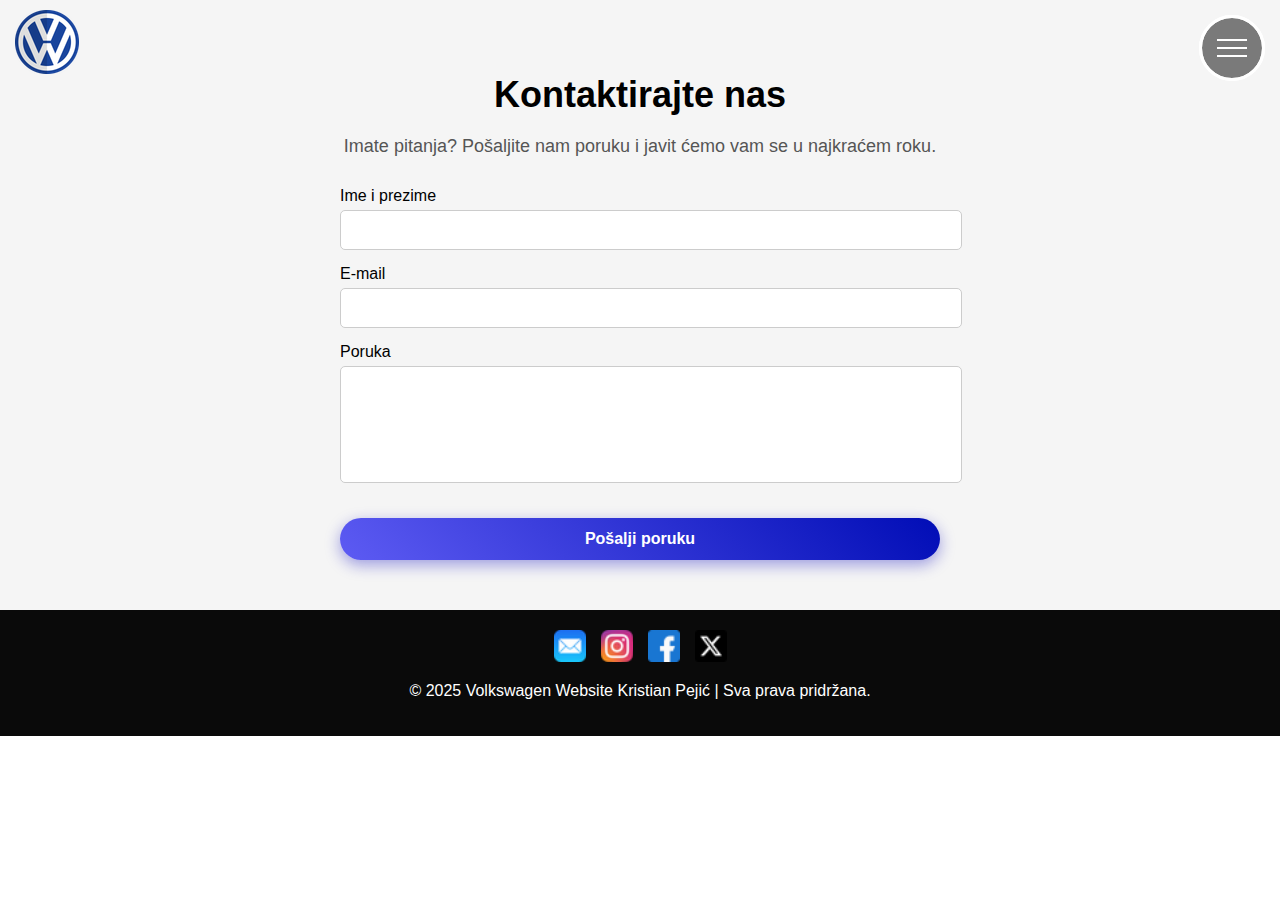
==== contact.html @ 03350bb5 "Initial commit" ====
<!DOCTYPE html>
<html lang="hr">
  <head>
    <meta charset="UTF-8" />
    <meta name="viewport" content="width=device-width, initial-scale=1.0" />
    <title>Volkswagen | Kontakt</title>
    <link rel="stylesheet" href="styles.css" />
    <script defer src="main.js"></script>
  </head>
  <body>
    <!-- Navbar -->
    <section id="header">
      <div class="header container">
        <div class="nav-bar">
          <div class="brand">
            <a href="index.html">
              <img src="assets/volkswagen.png" />
            </a>
          </div>
          <div class="nav-list">
            <div class="hamburger">
              <div class="bar"></div>
            </div>
            <ul>
              <li><a href="index.html" data-after="Home">Početna</a></li>
              <li><a href="models.html" data-after="Modeli">Modeli</a></li>
              <li><a href="history.html" data-after="Povijest">Povijest</a></li>
              <li><a href="gallery.html" data-after="Galerija">Galerija</a></li>
              <li><a href="contact.html" data-after="Kontakt">Kontakt</a></li>
            </ul>
          </div>
        </div>
      </div>
    </section>

    <!-- Contact Section -->
    <section class="contact">
      <div class="container">
        <h1>Kontaktirajte nas</h1>
        <p>
          Imate pitanja? Pošaljite nam poruku i javit ćemo vam se u najkraćem
          roku.
        </p>

        <form id="contact-form">
          <div class="form-group">
            <label for="name">Ime i prezime</label>
            <input type="text" id="name" name="name" required />
          </div>

          <div class="form-group">
            <label for="email">E-mail</label>
            <input type="email" id="email" name="email" required />
          </div>

          <div class="form-group">
            <label for="message">Poruka</label>
            <textarea id="message" name="message" rows="5" required></textarea>
          </div>

          <button type="submit" class="btn">Pošalji poruku</button>
        </form>
      </div>
    </section>

    <!-- Footer -->
    <footer class="footer">
      <div class="social-icons">
        <a href="mailto:example@email.com" target="_blank">
          <img src="assets/mail.png" alt="Mail" />
        </a>
        <a href="https://www.instagram.com" target="_blank">
          <img src="assets/instagram.png" alt="Instagram" />
        </a>
        <a href="https://www.facebook.com" target="_blank">
          <img src="assets/facebook.png" alt="Facebook" />
        </a>
        <a href="https://www.twitter.com" target="_blank">
          <img src="assets/twitter.png" alt="Twitter" />
        </a>
      </div>
      <p>
        &copy; 2025 Volkswagen Website Kristian Pejić | Sva prava pridržana.
      </p>
    </footer>
  </body>
</html>
---- styles.css ----
body {
  margin: 0;
  font-family: Arial, sans-serif;
}
.brand {
  margin-top: 10px;
  margin-left: 5px;
  z-index: 3000;
}

.hero {
  position: relative;
  height: 100vh;
  display: flex;
  flex-direction: column;
  align-items: center;
  justify-content: center;
  text-align: center;
  color: white;
  overflow: hidden;
}

.hero-video {
  position: absolute;
  top: 0;
  left: 0;
  width: 100%;
  height: 100%;
  object-fit: cover;
  z-index: -1;
}

.hero-overlay {
  position: absolute;
  top: 0;
  left: 0;
  width: 100%;
  height: 100%;
  background: rgba(0, 0, 0, 0.5);
  z-index: 1;
}

.hero-content {
  position: relative;
  z-index: 2;
  text-align: center;
  width: 90%;
  max-width: 600px;
}

.text-slider-container {
  position: relative;
  display: inline-block;
  font-size: 40px;
  font-weight: bold;
  color: white;
  overflow: hidden;
}

.text-slider span {
  opacity: 0;
  position: absolute;
  transition: opacity 0.5s ease-in-out;
}

.text-slider span.active {
  opacity: 1;
}

.btn {
  display: inline-block;
  margin-top: 20px;
  padding: 12px 24px;
  font-size: 16px;
  font-weight: bold;
  text-decoration: none;
  color: white;
  background: linear-gradient(45deg, #5d5bf3, #010db6);
  border: none;
  border-radius: 25px;
  box-shadow: 0px 5px 15px rgba(26, 23, 192, 0.4);
  transition: transform 0.3s ease-in-out, box-shadow 0.3s ease-in-out;
}

.btn:hover {
  transform: translateY(-3px);
  box-shadow: 0px 10px 20px rgba(38, 68, 199, 0.6);
}

.footer {
  background: #0a0a0a;
  color: white;
  text-align: center;
  padding: 20px;
}

.footer .social-icons {
  display: flex;
  justify-content: center;
  gap: 15px;
  margin-bottom: 10px;
}

.footer .social-icons a img {
  width: 32px;
  height: 32px;
  transition: transform 0.3s ease-in-out, opacity 0.3s;
}

.footer .social-icons a:hover img {
  transform: scale(1.1);
  opacity: 0.8;
}

@media (max-width: 768px) {
  .footer .social-icons {
    gap: 10px;
  }
}
@media only screen and (min-width: 1200px) {
  #header .hamburger {
    display: none;
  }
  #header .nav-list ul {
    position: initial;
    display: block;
    height: auto;
    width: fit-content;
    background-color: transparent;
  }
  #header .nav-list ul li {
    display: inline-block;
  }
  #header .nav-list ul li a {
    font-size: 1.8rem;
  }
  #header .nav-list ul a:after {
    display: none;
  }

  #services .service-bottom .service-item {
    flex-basis: 22%;
    margin: 1.5%;
  }
}

#header {
  position: fixed;
  z-index: 1000;
  left: 0;
  top: 0;
  width: 100vw;
  height: auto;
  background: transparent !important; /* Force transparency */
  transition: 0.3s ease background-color;
  padding: 0;
  margin: 0;
}

#header .header {
  min-height: 8vh;
  background: transparent !important; /* Force transparency */
  transition: 0.3s ease background-color;
}

#header .nav-bar {
  background: transparent !important; /* Remove any extra background */
  padding: 0px 10px;
}

#header .nav-list ul {
  position: fixed;
  background: rgba(0, 0, 0, 0.9);
  width: 100vw;
  height: 100vh;
  left: 100%;
  top: 0;
  display: flex;
  flex-direction: column;
  justify-content: center;
  align-items: center;
  transition: 0.5s ease left;
  margin: 0;
  padding: 0;
}
#header .nav-list ul.active {
  left: 0%;
}
#header .nav-list ul a {
  font-size: 2.5rem;
  font-weight: 500;
  letter-spacing: 0.2rem;
  text-decoration: none;
  color: white;
  text-transform: uppercase;
  padding: 15px;
  display: block;
}
#header .nav-list ul a::after {
  content: attr(data-after);
  position: absolute;
  top: 50%;
  left: 50%;
  transform: translate(-50%, -50%) scale(0);
  font-size: 13rem;
  letter-spacing: 50px;
  z-index: -1;
  transition: 0.3s ease letter-spacing;
}
#header .nav-list ul li:hover a::after {
  transform: translate(-50%, -50%) scale(1);
  letter-spacing: initial;
}
#header .nav-list ul li:hover a {
  color: #010db6;
}
#header .hamburger {
  height: 60px;
  width: 60px;
  display: flex;
  align-items: center;
  justify-content: center;
  position: fixed;
  right: 15px;
  top: 15px;
  border: 3px solid white;
  border-radius: 50%;
  cursor: pointer;
  z-index: 2000;
  background: rgba(0, 0, 0, 0.5);
  transition: transform 0.3s ease-in-out;
}
#header .hamburger:after {
  position: absolute;
  content: "";
  height: 100%;
  width: 100%;
  border-radius: 50%;
  border: 3px solid white;
  animation: hamburger_puls 1s ease infinite;
}
#header .hamburger .bar {
  height: 2px;
  width: 30px;
  background-color: white;
  position: relative;
}
#header .hamburger .bar::after,
#header .hamburger .bar::before {
  content: "";
  position: absolute;
  height: 100%;
  width: 100%;
  left: 0;
  background-color: white;
  transition: 0.3s ease;
  transition-property: top, bottom;
}
#header .hamburger .bar::after {
  top: 8px;
}
#header .hamburger .bar::before {
  bottom: 8px;
}
#header .hamburger.active .bar::before {
  bottom: 0;
}
#header .hamburger.active .bar::after {
  top: 0;
}
@keyframes hamburger_puls {
  0% {
    opacity: 1;
    transform: scale(1);
  }
  100% {
    opacity: 0;
    transform: scale(1.4);
  }
}
.models {
  text-align: center;
  padding: 50px;
  background-color: #f5f5f5;
}
.models h1 {
  font-size: 36px;
  margin-bottom: 20px;
}

.dropdown {
  margin: 20px auto;
  text-align: center;
}

.dropdown label {
  font-size: 18px;
  margin-right: 10px;
}

.dropdown select {
  font-size: 16px;
  padding: 5px;
  border-radius: 5px;
}
.car-container {
  display: flex;
  flex-wrap: wrap;
  justify-content: center;
  gap: 20px;
}

.car-item {
  width: 300px;
  padding: 20px;
  text-align: center;
  background: #f5f5f5;
  border-radius: 10px;
  box-shadow: 0 5px 15px rgba(0, 0, 0, 0.1);
  transition: transform 0.3s ease-in-out;
}

.car-item img {
  width: 100%;
  border-radius: 10px;
}

.car-item:hover {
  transform: scale(1.05);
}
/* History Section */
.history {
  padding: 50px 20px;
  background-color: #f5f5f5;
  text-align: center;
}

.history .container {
  max-width: 800px;
  margin: 0 auto;
}

.history h1 {
  font-size: 36px;
  margin-bottom: 20px;
}

.timeline {
  display: flex;
  flex-direction: column;
  align-items: center;
  gap: 20px;
}

.timeline-item {
  background: white;
  padding: 20px;
  border-radius: 8px;
  box-shadow: 0 5px 10px rgba(0, 0, 0, 0.1);
  max-width: 600px;
  text-align: left;
  width: 100%;
}

.timeline-item h2 {
  color: #010db6;
  font-size: 22px;
}

.timeline-item p {
  font-size: 16px;
  color: #444;
}
/* Gallery Section */
.gallery {
  padding: 50px 20px;
  background-color: #f5f5f5;
  text-align: center;
}

.gallery .container {
  max-width: 1000px;
  margin: 0 auto;
}

.gallery h1 {
  font-size: 36px;
  margin-bottom: 20px;
}

.gallery-grid {
  display: grid;
  grid-template-columns: repeat(auto-fit, minmax(250px, 1fr));
  gap: 15px;
  margin-top: 20px;
}

.gallery-item {
  overflow: hidden;
  border-radius: 10px;
  transition: transform 0.3s ease-in-out;
}

.gallery-item img {
  width: 100%;
  display: block;
  border-radius: 10px;
}

.gallery-item:hover {
  transform: scale(1.05);
}
.contact {
  padding: 50px 20px;
  background-color: #f5f5f5;
  text-align: center;
}

.contact .container {
  max-width: 600px;
  margin: 0 auto;
}

.contact h1 {
  font-size: 36px;
  margin-bottom: 20px;
}

.contact p {
  font-size: 18px;
  color: #555;
  margin-bottom: 30px;
}

form {
  display: flex;
  flex-direction: column;
  gap: 15px;
}

.form-group {
  display: flex;
  flex-direction: column;
  text-align: left;
}

.form-group label {
  font-size: 16px;
  margin-bottom: 5px;
}

input,
textarea {
  width: 100%;
  padding: 10px;
  border: 1px solid #ccc;
  border-radius: 5px;
  font-size: 16px;
}

textarea {
  resize: none;
}

button.btn {
  display: inline-block;
  padding: 12px 24px;
  font-size: 16px;
  font-weight: bold;
  text-decoration: none;
  color: white;
  background: linear-gradient(45deg, #5d5bf3, #010db6);
  border: none;
  border-radius: 25px;
  box-shadow: 0px 5px 15px rgba(26, 23, 192, 0.4);
  transition: transform 0.3s ease-in-out, box-shadow 0.3s ease-in-out;
  cursor: pointer;
}

button.btn:hover {
  transform: translateY(-3px);
  box-shadow: 0px 10px 20px rgba(38, 68, 199, 0.6);
}
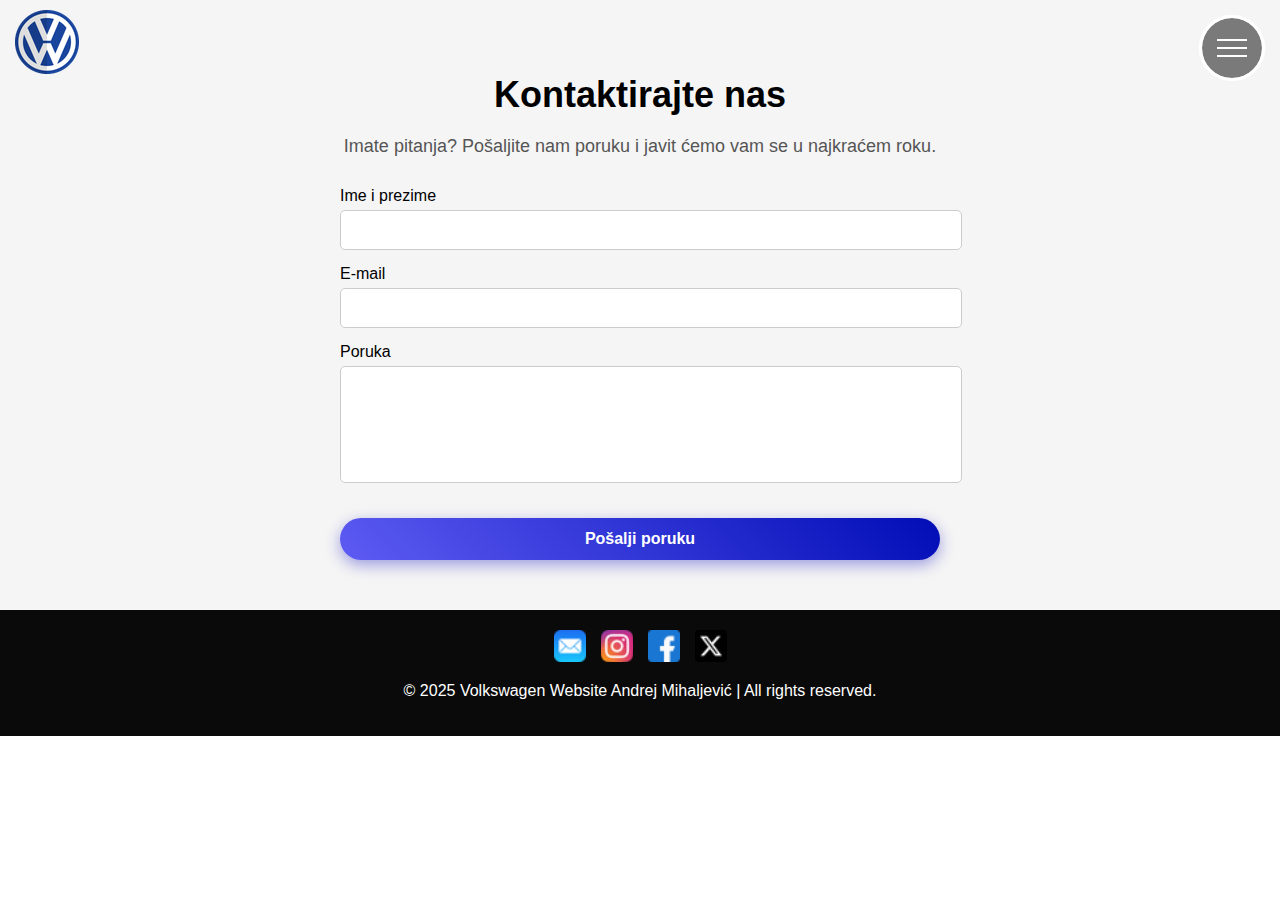
==== commit e615249d: "Final commit" ====
--- a/contact.html
+++ b/contact.html
@@ -8,7 +8,6 @@
     <script defer src="main.js"></script>
   </head>
   <body>
-    <!-- Navbar -->
     <section id="header">
       <div class="header container">
         <div class="nav-bar">
@@ -33,7 +32,6 @@
       </div>
     </section>
 
-    <!-- Contact Section -->
     <section class="contact">
       <div class="container">
         <h1>Kontaktirajte nas</h1>
@@ -63,7 +61,6 @@
       </div>
     </section>
 
-    <!-- Footer -->
     <footer class="footer">
       <div class="social-icons">
         <a href="mailto:example@email.com" target="_blank">
@@ -80,7 +77,7 @@
         </a>
       </div>
       <p>
-        &copy; 2025 Volkswagen Website Kristian Pejić | Sva prava pridržana.
+        &copy; 2025 Volkswagen Website Andrej Mihaljević | All rights reserved.
       </p>
     </footer>
   </body>
--- a/styles.css
+++ b/styles.css
@@ -151,7 +151,7 @@
   top: 0;
   width: 100vw;
   height: auto;
-  background: transparent !important; /* Force transparency */
+  background: transparent !important;
   transition: 0.3s ease background-color;
   padding: 0;
   margin: 0;
@@ -159,12 +159,12 @@
 
 #header .header {
   min-height: 8vh;
-  background: transparent !important; /* Force transparency */
+  background: transparent !important;
   transition: 0.3s ease background-color;
 }
 
 #header .nav-bar {
-  background: transparent !important; /* Remove any extra background */
+  background: transparent !important;
   padding: 0px 10px;
 }
 
@@ -328,7 +328,7 @@
 .car-item:hover {
   transform: scale(1.05);
 }
-/* History Section */
+
 .history {
   padding: 50px 20px;
   background-color: #f5f5f5;
@@ -371,7 +371,7 @@
   font-size: 16px;
   color: #444;
 }
-/* Gallery Section */
+
 .gallery {
   padding: 50px 20px;
   background-color: #f5f5f5;
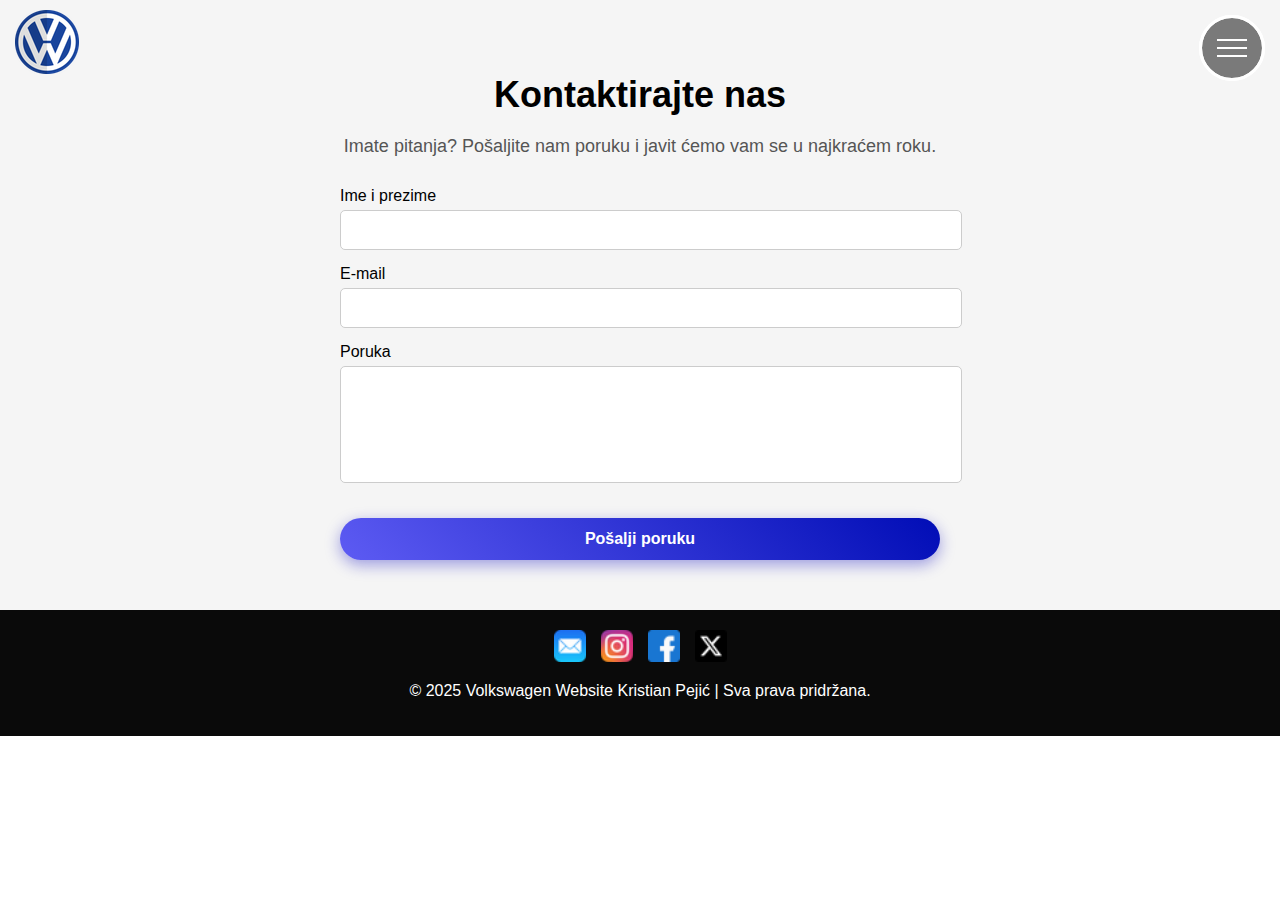
==== commit a6216e64: "name fix" ====
--- a/contact.html
+++ b/contact.html
@@ -77,7 +77,7 @@
         </a>
       </div>
       <p>
-        &copy; 2025 Volkswagen Website Andrej Mihaljević | All rights reserved.
+        &copy; 2025 Volkswagen Website Kristian Pejić | Sva prava pridržana.
       </p>
     </footer>
   </body>
